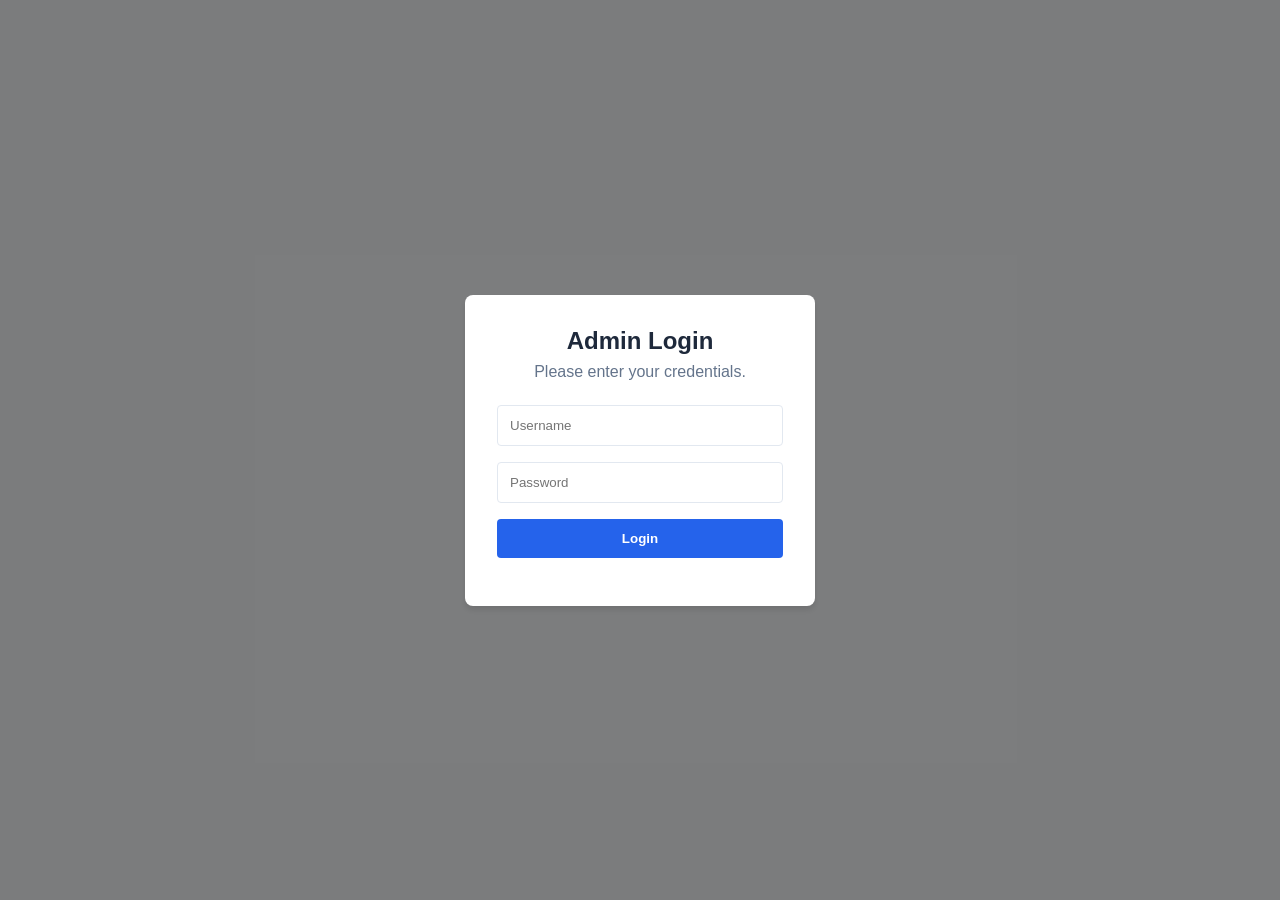
==== frontend/admin-panel/index.html @ 7ea2e39b "Initial production deployment - 10/10 ready" ====
<!doctype html>
<html lang="en">
  <head>
    <meta charset="UTF-8" />
    <meta name="viewport" content="width=device-width, initial-scale=1.0" />
    <title>Spectalpack Chatbot Admin</title>
    <link
      href="https://cdnjs.cloudflare.com/ajax/libs/font-awesome/6.0.0/css/all.min.css"
      rel="stylesheet"
    />
    <link rel="stylesheet" href="style.css" />
  </head>
  <body>
    <!-- Login Modal -->
    <div id="login-modal" class="modal">
      <div class="modal-content">
        <h2>Admin Login</h2>
        <p>Please enter your credentials.</p>
        <form id="login-form">
          <input type="text" id="username" placeholder="Username" required />
          <input
            type="password"
            id="password"
            placeholder="Password"
            required
          />
          <button type="submit">Login</button>
          <div id="login-error" class="error-msg"></div>
        </form>
      </div>
    </div>

    <!-- Main Dashboard -->
    <div id="dashboard" class="dashboard-container" style="display: none">
      <!-- Top Right Controls -->
      <div class="top-right-controls">
        <!-- Notifications Bell -->
        <div class="notification-bell-container" id="notification-bell">
          <button class="icon-btn" title="Notifications" style="position: relative;">
            <i class="fas fa-bell"></i>
            <div class="notification-badge" id="notification-badge" style="display: none;">0</div>
          </button>
          
          <!-- Dropdown -->
          <div class="notifications-dropdown" id="notifications-dropdown">
            <div class="notifications-header">
              <span>Notifications</span>
              <button class="icon-btn" id="mark-all-read-btn" style="font-size: 0.8rem; color: var(--primary-color);" title="Check recent notifications">
                Refresh
              </button>
            </div>
            <ul class="notifications-list" id="notifications-list">
              <div class="empty-notifications">No new notifications</div>
            </ul>
          </div>
        </div>

        <button id="logout-btn" class="icon-btn" title="Logout">
          <i class="fas fa-sign-out-alt"></i>
        </button>
      </div>

      <!-- Sidebar: User List -->
      <aside class="sidebar">
        <div class="sidebar-header" style="flex-direction: column; align-items: flex-start; gap: 1rem;">
          <div style="display:flex; justify-content: space-between; width: 100%; align-items: center;">
            <h2><i class="fas fa-shield-alt" style="color: var(--primary-color);"></i> 
              <span style="color:#000000">S</span><span style="color:#000000">P</span><span style="color:#000000">E</span><span style="color:#000000">C</span><span style="color:#000000">T</span><span style="color:#000000">A</span><span style="color:#000000">L</span><span style="color:#ef3937">P</span><span style="color:#20bb22">A</span><span style="color:#f6bb18">C</span><span style="color:#8f4a9d">K</span>
            </h2>
          </div>
          <nav class="sidebar-nav" style="width: 100%; display: flex; flex-direction: column; gap: 0.5rem;">
            <button id="nav-leads" class="nav-btn active" style="width: 100%; text-align: left; padding: 0.75rem; border: none; background: #f1f5f9; color: #0f172a; font-weight: 600; border-radius: 4px; cursor: pointer;">
              <i class="fas fa-users" style="margin-right: 8px;"></i> Leads & Chats
            </button>
            <button id="nav-sample-kits" class="nav-btn" style="width: 100%; text-align: left; padding: 0.75rem; border: none; background: transparent; color: #475569; font-weight: 600; border-radius: 4px; cursor: pointer;">
              <i class="fas fa-box-open" style="margin-right: 8px;"></i> Sample Kits
            </button>
          </nav>
        </div>
        
        <!-- Search and List for Leads Container -->
        <div id="leads-sidebar-content" style="display: flex; flex-direction: column; flex: 1; min-height: 0; overflow: hidden;">
            <div class="sidebar-search" style="display:flex; gap:0.5rem; padding-top: 1rem;">
                <input type="text" id="user-search" placeholder="Search leads...">
                <button id="refresh-users-btn" class="icon-btn" title="Refresh Leads" style="padding: 0 0.5rem;"><i class="fas fa-sync-alt"></i></button>
            </div>
        <ul id="user-list" class="user-list">
          <!-- Users injected here via JS -->
          <li class="loading">Loading leads...</li>
        </ul>
        </div>
      </aside>

      <!-- Main Content Area: Leads & Chats (Default View) -->
      <main class="main-content" id="main-leads" style="display: flex;">
        <!-- Header for selected user -->
        <header class="content-header" id="content-header">
          <div class="header-info">
            <h2 id="current-user-name">Select a lead</h2>
            <p id="current-user-company">to view conversation history</p>
          </div>
        </header>

        <!-- Sessions List (Middle pane) -->
        <div class="sessions-container" id="sessions-container" style="display: none">
          <h3><i class="fas fa-comments"></i> Chat Sessions</h3>
          <ul id="session-list" class="session-list">
            <!-- Sessions injected here -->
          </ul>
        </div>

        <!-- Chat History View (Right pane) -->
        <div class="chat-container" id="chat-container" style="display: none;">
            <div class="chat-header" style="display:flex; justify-content:space-between; align-items:center; padding: 1rem; border-bottom: 1px solid var(--border-color);">
                <h3><i class="fas fa-history"></i> Message History</h3>
                <button id="delete-session-btn" class="icon-btn" style="color:var(--danger);" title="Delete this chat session"><i class="fas fa-trash"></i> Delete Session</button>
            </div>
            <div id="chat-messages" class="chat-messages">
                <!-- Messages injected here -->
            </div>
        </div>

        <div id="empty-state" class="empty-state">
          <i class="fas fa-inbox fa-4x"></i>
          <p>Select a lead from the sidebar to view their sessions.</p>
        </div>
      </main>

      <!-- Main Content Area: Sample Kits -->
      <main class="main-content" id="main-sample-kits" style="display: none; padding: 2rem; overflow-y: auto;">
        <header class="content-header" style="border-bottom: 2px solid #eee; padding-bottom: 1rem; margin-bottom: 1rem; background: var(--bg-color);">
          <div class="header-info" style="display: flex; justify-content: space-between; align-items: center; width: 100%;">
            <div>
              <h2 style="font-size: 1.5rem; margin-bottom: 0.25rem;">Sample Kit Requests</h2>
              <p style="color: var(--text-muted); font-size: 0.9rem;">View all form submissions from the chatbot</p>
            </div>
            <button id="refresh-sk-btn" class="primary-btn" style="padding: 0.75rem 1.25rem; background: var(--primary-color); color: white; border: none; border-radius: 4px; cursor: pointer; font-weight: 600;">
              <i class="fas fa-sync-alt" style="margin-right: 6px;"></i> Refresh Data
            </button>
          </div>
        </header>

        <div style="overflow-x: auto; max-height: calc(100vh - 150px); overflow-y: auto; background: white; border-radius: 8px; box-shadow: 0 1px 3px rgba(0,0,0,0.1); border: 1px solid var(--border-color);">
          <table id="sk-table" style="width: 100%; border-collapse: collapse; min-width: 800px;">
            <thead>
              <tr style="background: #f8fafc; border-bottom: 2px solid var(--border-color);">
                <th style="padding: 1rem; text-align: left; font-weight: 600; color: var(--text-muted);">Date</th>
                <th style="padding: 1rem; text-align: left; font-weight: 600; color: var(--text-muted);">Name & Chat User</th>
                <th style="padding: 1rem; text-align: left; font-weight: 600; color: var(--text-muted);">Company</th>
                <th style="padding: 1rem; text-align: left; font-weight: 600; color: var(--text-muted);">Phone</th>
                <th style="padding: 1rem; text-align: left; font-weight: 600; color: var(--text-muted);">Email</th>
                <th style="padding: 1rem; text-align: left; font-weight: 600; color: var(--text-muted);">Address</th>
                <th style="padding: 1rem; text-align: left; font-weight: 600; color: var(--text-muted);">Remarks</th>
              </tr>
            </thead>
            <tbody id="sk-table-body">
              <tr><td colspan="7" style="text-align: center; padding: 2rem; color: var(--text-muted);">Loading sample kit requests...</td></tr>
            </tbody>
          </table>
        </div>
      </main>
    </div>

    <script src="script.js"></script>  </body>
</html>
---- frontend/admin-panel/style.css ----
:root {
  --primary-color: #2563eb;
  --primary-hover: #1d4ed8;
  --bg-color: #f8fafc;
  --sidebar-bg: #ffffff;
  --border-color: #e2e8f0;
  --text-main: #1e293b;
  --text-muted: #64748b;
  --message-bot: #f1f5f9;
  --message-user: #eff6ff;
  --danger: #ef4444;
}

* {
  box-sizing: border-box;
  margin: 0;
  padding: 0;
}

body {
  font-family:
    -apple-system, BlinkMacSystemFont, "Segoe UI", Roboto, Helvetica, Arial,
    sans-serif;
  background-color: var(--bg-color);
  color: var(--text-main);
  height: 100vh;
  overflow: hidden;
}

/* Modal / Login styles */
.modal {
  display: flex;
  position: fixed;
  z-index: 1000;
  left: 0;
  top: 0;
  width: 100%;
  height: 100%;
  background-color: rgba(0, 0, 0, 0.5);
  align-items: center;
  justify-content: center;
}

.modal-content {
  background-color: #fff;
  padding: 2rem;
  border-radius: 8px;
  box-shadow: 0 4px 6px rgba(0, 0, 0, 0.1);
  width: 350px;
  text-align: center;
}

.modal-content h2 {
  margin-bottom: 0.5rem;
}
.modal-content p {
  color: var(--text-muted);
  margin-bottom: 1.5rem;
}
.modal-content input {
  width: 100%;
  padding: 0.75rem;
  margin-bottom: 1rem;
  border: 1px solid var(--border-color);
  border-radius: 4px;
}
.modal-content button {
  width: 100%;
  padding: 0.75rem;
  background-color: var(--primary-color);
  color: white;
  border: none;
  border-radius: 4px;
  cursor: pointer;
  font-weight: 600;
}
.modal-content button:hover {
  background-color: var(--primary-hover);
}
.error-msg {
  color: var(--danger);
  font-size: 0.875rem;
  margin-top: 1rem;
}

/* Main Dashboard Layout */
.dashboard-container {
  display: flex;
  height: 100vh;
}

.sidebar {
  width: 300px;
  background-color: var(--sidebar-bg);
  border-right: 1px solid var(--border-color);
  display: flex;
  flex-direction: column;
}

.sidebar-header {
  padding: 1.5rem;
  border-bottom: 1px solid var(--border-color);
  display: flex;
  justify-content: space-between;
  align-items: center;
}

.icon-btn {
  background: none;
  border: none;
  color: var(--text-muted);
  cursor: pointer;
  font-size: 1.1rem;
}
.icon-btn:hover {
  color: var(--primary-color);
}

.sidebar-search {
  padding: 1rem;
  border-bottom: 1px solid var(--border-color);
}
.sidebar-search input {
  width: 100%;
  padding: 0.5rem;
  border: 1px solid var(--border-color);
  border-radius: 4px;
}

.user-list {
  flex: 1;
  overflow-y: auto;
  list-style: none;
}

.user-item {
  padding: 1rem;
  border-bottom: 1px solid var(--border-color);
  cursor: pointer;
  transition: background-color 0.2s;
}
.user-item:hover {
  background-color: var(--bg-color);
}
.user-item.active {
  background-color: var(--message-user);
  border-left: 4px solid var(--primary-color);
}
.user-name {
  font-weight: 600;
}
.user-meta {
  font-size: 0.85rem;
  color: var(--text-muted);
  margin-top: 0.25rem;
}

/* Main Content Area */
.main-content {
  flex: 1;
  display: flex;
  flex-direction: column;
  background-color: var(--bg-color);
}

.content-header {
  background-color: var(--sidebar-bg);
  padding: 1.5rem;
  border-bottom: 1px solid var(--border-color);
}

.content-header h2 {
  margin: 0;
  font-size: 1.25rem;
}
.content-header p {
  margin: 0;
  color: var(--text-muted);
  font-size: 0.9rem;
}

.empty-state {
  flex: 1;
  display: flex;
  flex-direction: column;
  align-items: center;
  justify-content: center;
  color: var(--text-muted);
}
.empty-state i {
  margin-bottom: 1rem;
  opacity: 0.5;
}

/* Sessions & Chat Split */
.sessions-container {
  padding: 1.5rem;
  border-bottom: 1px solid var(--border-color);
  background: #fff;
}
.sessions-container h3 {
  margin-bottom: 1rem;
  font-size: 1rem;
  color: var(--text-main);
}
.session-list {
  list-style: none;
  display: flex;
  gap: 1rem;
  overflow-x: auto;
  padding-bottom: 0.5rem;
}
.session-item {
  padding: 0.75rem 1rem;
  border: 1px solid var(--border-color);
  border-radius: 6px;
  cursor: pointer;
  min-width: 150px;
  background: var(--bg-color);
}
.session-item:hover {
  border-color: var(--primary-color);
}
.session-item.active {
  background: var(--primary-color);
  color: white;
  border-color: var(--primary-color);
}
.session-date {
  font-size: 0.8rem;
  display: block;
}
.session-status {
  font-size: 0.75rem;
  font-weight: bold;
  margin-top: 0.25rem;
  display: inline-block;
}

.chat-container {
  flex: 1;
  display: flex;
  flex-direction: column;
  overflow: hidden;
}
.chat-header {
  padding: 1rem 1.5rem;
  background: var(--sidebar-bg);
  border-bottom: 1px solid var(--border-color);
}
.chat-header h3 {
  font-size: 1rem;
  margin: 0;
}
.chat-messages {
  flex: 1;
  overflow-y: auto;
  padding: 1.5rem;
  display: flex;
  flex-direction: column;
  gap: 1rem;
}

.message {
  max-width: 70%;
  padding: 1rem;
  border-radius: 8px;
  line-height: 1.5;
}

.message-user {
  align-self: flex-end;
  background-color: var(--message-user);
  border: 1px solid #bfdbfe;
}

.message-bot {
  align-self: flex-start;
  background-color: var(--message-bot);
  border: 1px solid var(--border-color);
}

.message-meta {
  font-size: 0.75rem;
  color: var(--text-muted);
  margin-bottom: 0.25rem;
  font-weight: 600;
}

/* Top Right Global Controls */
.top-right-controls {
  position: absolute;
  top: 1.5rem;
  right: 1.5rem;
  display: flex;
  align-items: center;
  z-index: 100;
}

/* Notifications UI */
.notification-bell-container {
  position: relative;
  margin-right: 1rem;
}

.notification-badge {
  position: absolute;
  top: -5px;
  right: -5px;
  background-color: var(--danger);
  color: white;
  border-radius: 50%;
  width: 18px;
  height: 18px;
  font-size: 0.7rem;
  display: flex;
  align-items: center;
  justify-content: center;
  font-weight: bold;
}

.notifications-dropdown {
  position: absolute;
  top: 100%;
  right: 0;
  left: auto;
  width: 320px;
  background: white;
  border: 1px solid var(--border-color);
  border-radius: 8px;
  box-shadow: 0 4px 12px rgba(0,0,0,0.15);
  display: none;
  flex-direction: column;
  z-index: 100;
  max-height: 400px;
}

.notifications-dropdown.show {
  display: flex;
}

.notifications-header {
  padding: 1rem;
  border-bottom: 1px solid var(--border-color);
  display: flex;
  justify-content: space-between;
  align-items: center;
  font-weight: 600;
}

.notifications-list {
  flex: 1;
  overflow-y: auto;
  list-style: none;
  margin: 0;
  padding: 0;
}

.notification-item {
  padding: 1rem;
  border-bottom: 1px solid var(--border-color);
  cursor: pointer;
  transition: background 0.2s;
}

.notification-item:hover {
  background: var(--bg-color);
}

.notification-item.unread {
  background: #f0fdf4; /* Light green tint for unread */
}

.notification-title {
  font-size: 0.9rem;
  font-weight: 600;
  margin-bottom: 0.25rem;
  display: flex;
  align-items: center;
  gap: 0.5rem;
}

.notification-message {
  font-size: 0.8rem;
  color: var(--text-muted);
  margin-bottom: 0.4rem;
}

.notification-time {
  font-size: 0.7rem;
  color: #94a3b8;
}

.notification-icon-error { color: var(--danger); }
.notification-icon-lead { color: var(--primary-color); }
.notification-icon-sk { color: #10b981; }

.empty-notifications {
  padding: 2rem;
  text-align: center;
  color: var(--text-muted);
  font-size: 0.9rem;
}
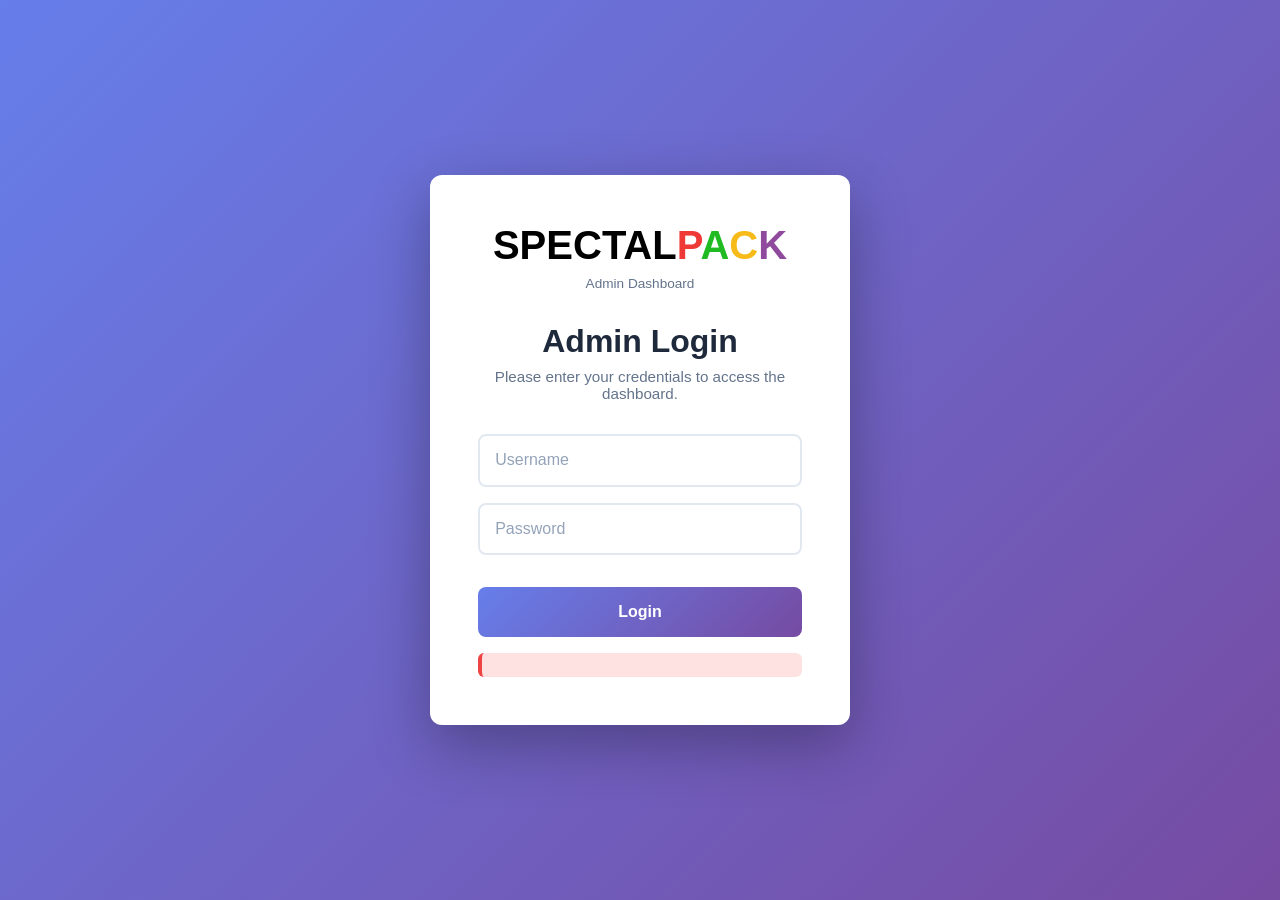
==== commit 31e2ab1f: "Fix: Improve admin login page design with professional styling and branding" ====
--- a/frontend/admin-panel/index.html
+++ b/frontend/admin-panel/index.html
@@ -14,8 +14,14 @@
     <!-- Login Modal -->
     <div id="login-modal" class="modal">
       <div class="modal-content">
+        <div style="margin-bottom: 1.5rem;">
+          <h1 style="font-size: 2.5rem; margin-bottom: 0.5rem;">
+            <span style="color:#000000">S</span><span style="color:#000000">P</span><span style="color:#000000">E</span><span style="color:#000000">C</span><span style="color:#000000">T</span><span style="color:#000000">A</span><span style="color:#000000">L</span><span style="color:#ef3937">P</span><span style="color:#20bb22">A</span><span style="color:#f6bb18">C</span><span style="color:#8f4a9d">K</span>
+          </h1>
+          <p style="font-size: 0.85rem; color: #64748b; font-weight: 500;">Admin Dashboard</p>
+        </div>
         <h2>Admin Login</h2>
-        <p>Please enter your credentials.</p>
+        <p>Please enter your credentials to access the dashboard.</p>
         <form id="login-form">
           <input type="text" id="username" placeholder="Username" required />
           <input
--- a/frontend/admin-panel/style.css
+++ b/frontend/admin-panel/style.css
@@ -36,51 +36,97 @@
   top: 0;
   width: 100%;
   height: 100%;
-  background-color: rgba(0, 0, 0, 0.5);
+  background: linear-gradient(135deg, #667eea 0%, #764ba2 100%);
   align-items: center;
   justify-content: center;
 }
 
 .modal-content {
   background-color: #fff;
-  padding: 2rem;
-  border-radius: 8px;
-  box-shadow: 0 4px 6px rgba(0, 0, 0, 0.1);
-  width: 350px;
+  padding: 3rem;
+  border-radius: 12px;
+  box-shadow: 0 20px 60px rgba(0, 0, 0, 0.3);
+  width: 420px;
   text-align: center;
+  animation: slideIn 0.4s ease-out;
+}
+
+@keyframes slideIn {
+  from {
+    opacity: 0;
+    transform: translateY(-30px);
+  }
+  to {
+    opacity: 1;
+    transform: translateY(0);
+  }
 }
 
 .modal-content h2 {
   margin-bottom: 0.5rem;
-}
+  font-size: 2rem;
+  color: #1e293b;
+  font-weight: 700;
+}
+
 .modal-content p {
   color: var(--text-muted);
-  margin-bottom: 1.5rem;
-}
+  margin-bottom: 2rem;
+  font-size: 0.95rem;
+}
+
 .modal-content input {
   width: 100%;
-  padding: 0.75rem;
+  padding: 0.95rem;
   margin-bottom: 1rem;
-  border: 1px solid var(--border-color);
-  border-radius: 4px;
-}
+  border: 2px solid var(--border-color);
+  border-radius: 8px;
+  font-size: 1rem;
+  transition: all 0.3s ease;
+  font-family: inherit;
+}
+
+.modal-content input:focus {
+  outline: none;
+  border-color: var(--primary-color);
+  box-shadow: 0 0 0 3px rgba(37, 99, 235, 0.1);
+}
+
+.modal-content input::placeholder {
+  color: #94a3b8;
+}
+
 .modal-content button {
   width: 100%;
-  padding: 0.75rem;
-  background-color: var(--primary-color);
+  padding: 1rem;
+  background: linear-gradient(135deg, #667eea 0%, #764ba2 100%);
   color: white;
   border: none;
-  border-radius: 4px;
+  border-radius: 8px;
   cursor: pointer;
-  font-weight: 600;
-}
+  font-weight: 700;
+  font-size: 1rem;
+  transition: all 0.3s ease;
+  margin-top: 1rem;
+}
+
 .modal-content button:hover {
-  background-color: var(--primary-hover);
-}
+  transform: translateY(-2px);
+  box-shadow: 0 10px 25px rgba(102, 126, 234, 0.4);
+}
+
+.modal-content button:active {
+  transform: translateY(0);
+}
+
 .error-msg {
   color: var(--danger);
   font-size: 0.875rem;
   margin-top: 1rem;
+  padding: 0.75rem;
+  background-color: #fee2e2;
+  border-radius: 6px;
+  border-left: 4px solid var(--danger);
 }
 
 /* Main Dashboard Layout */
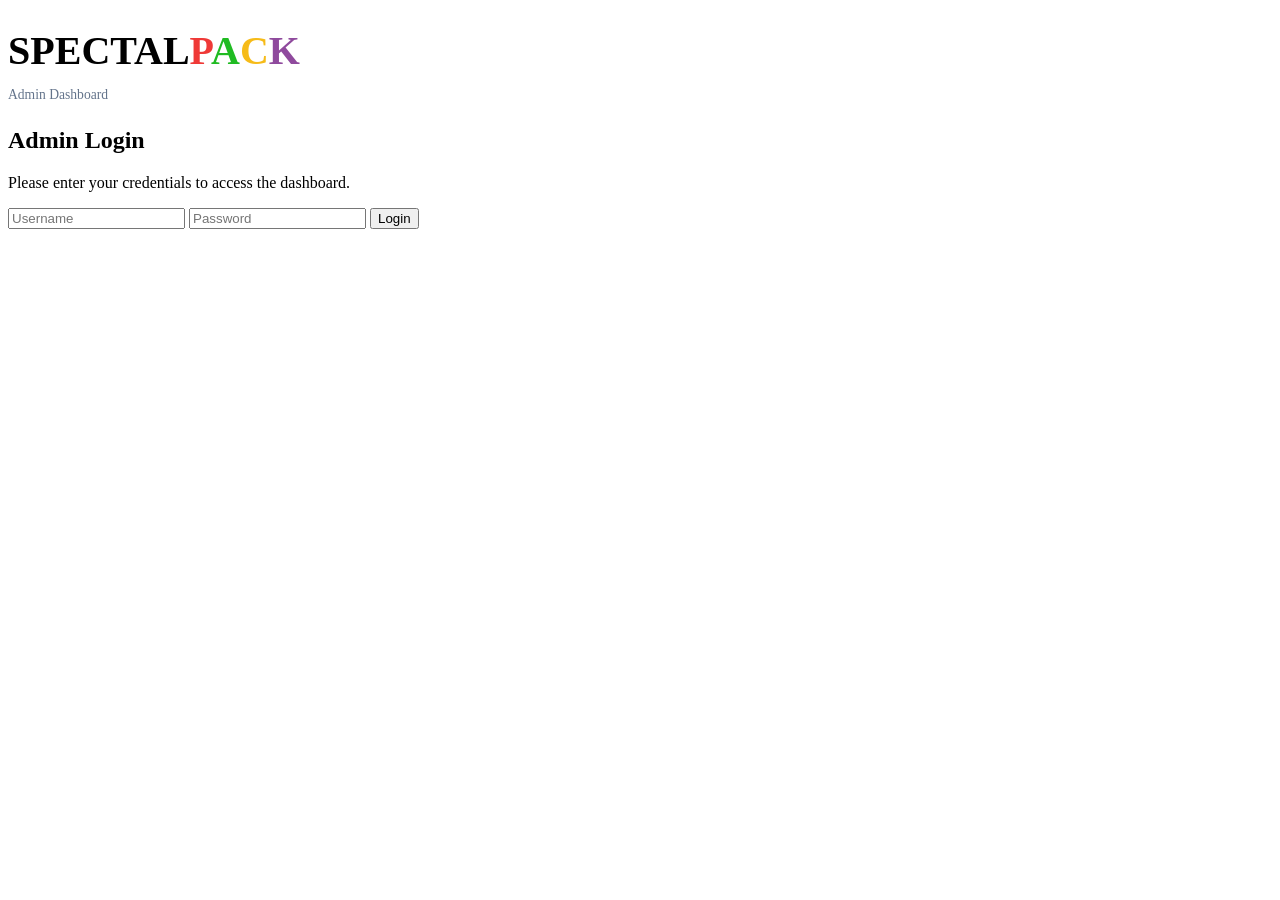
==== commit 94d0c460: "Enhance Admin Panel with premium UI/UX redesign" ====
--- a/frontend/admin-panel/index.html
+++ b/frontend/admin-panel/index.html
@@ -8,7 +8,8 @@
       href="https://cdnjs.cloudflare.com/ajax/libs/font-awesome/6.0.0/css/all.min.css"
       rel="stylesheet"
     />
-    <link rel="stylesheet" href="style.css" />
+    <link href="https://fonts.googleapis.com/css2?family=Inter:wght@300;400;500;600;700&display=swap" rel="stylesheet" />
+    <link rel="stylesheet" href="/admin/style.css" />
   </head>
   <body>
     <!-- Login Modal -->
@@ -51,7 +52,7 @@
           <div class="notifications-dropdown" id="notifications-dropdown">
             <div class="notifications-header">
               <span>Notifications</span>
-              <button class="icon-btn" id="mark-all-read-btn" style="font-size: 0.8rem; color: var(--primary-color);" title="Check recent notifications">
+              <button class="icon-btn" id="mark-all-read-btn" style="font-size: 0.8rem; color: var(--brand-secondary);" title="Check recent notifications">
                 Refresh
               </button>
             </div>
@@ -70,7 +71,7 @@
       <aside class="sidebar">
         <div class="sidebar-header" style="flex-direction: column; align-items: flex-start; gap: 1rem;">
           <div style="display:flex; justify-content: space-between; width: 100%; align-items: center;">
-            <h2><i class="fas fa-shield-alt" style="color: var(--primary-color);"></i> 
+            <h2><i class="fas fa-shield-alt" style="color: var(--brand-secondary);"></i> 
               <span style="color:#000000">S</span><span style="color:#000000">P</span><span style="color:#000000">E</span><span style="color:#000000">C</span><span style="color:#000000">T</span><span style="color:#000000">A</span><span style="color:#000000">L</span><span style="color:#ef3937">P</span><span style="color:#20bb22">A</span><span style="color:#f6bb18">C</span><span style="color:#8f4a9d">K</span>
             </h2>
           </div>
@@ -117,9 +118,9 @@
 
         <!-- Chat History View (Right pane) -->
         <div class="chat-container" id="chat-container" style="display: none;">
-            <div class="chat-header" style="display:flex; justify-content:space-between; align-items:center; padding: 1rem; border-bottom: 1px solid var(--border-color);">
+            <div class="chat-header" style="display:flex; justify-content:space-between; align-items:center; padding: 1rem; border-bottom: 1px solid var(--border-subtle);">
                 <h3><i class="fas fa-history"></i> Message History</h3>
-                <button id="delete-session-btn" class="icon-btn" style="color:var(--danger);" title="Delete this chat session"><i class="fas fa-trash"></i> Delete Session</button>
+                <button id="delete-session-btn" class="icon-btn" style="color:var(--status-danger-text);" title="Delete this chat session"><i class="fas fa-trash"></i> Delete Session</button>
             </div>
             <div id="chat-messages" class="chat-messages">
                 <!-- Messages injected here -->
@@ -134,22 +135,22 @@
 
       <!-- Main Content Area: Sample Kits -->
       <main class="main-content" id="main-sample-kits" style="display: none; padding: 2rem; overflow-y: auto;">
-        <header class="content-header" style="border-bottom: 2px solid #eee; padding-bottom: 1rem; margin-bottom: 1rem; background: var(--bg-color);">
+        <header class="content-header" style="border-bottom: 2px solid #eee; padding-bottom: 1rem; margin-bottom: 1rem; background: var(--bg-surface);">
           <div class="header-info" style="display: flex; justify-content: space-between; align-items: center; width: 100%;">
             <div>
               <h2 style="font-size: 1.5rem; margin-bottom: 0.25rem;">Sample Kit Requests</h2>
               <p style="color: var(--text-muted); font-size: 0.9rem;">View all form submissions from the chatbot</p>
             </div>
-            <button id="refresh-sk-btn" class="primary-btn" style="padding: 0.75rem 1.25rem; background: var(--primary-color); color: white; border: none; border-radius: 4px; cursor: pointer; font-weight: 600;">
+            <button id="refresh-sk-btn" class="primary-btn" style="padding: 0.75rem 1.25rem; background: var(--brand-secondary); color: white; border: none; border-radius: 4px; cursor: pointer; font-weight: 600;">
               <i class="fas fa-sync-alt" style="margin-right: 6px;"></i> Refresh Data
             </button>
           </div>
         </header>
 
-        <div style="overflow-x: auto; max-height: calc(100vh - 150px); overflow-y: auto; background: white; border-radius: 8px; box-shadow: 0 1px 3px rgba(0,0,0,0.1); border: 1px solid var(--border-color);">
+        <div style="overflow-x: auto; max-height: calc(100vh - 150px); overflow-y: auto; background: white; border-radius: 8px; box-shadow: 0 1px 3px rgba(0,0,0,0.1); border: 1px solid var(--border-subtle);">
           <table id="sk-table" style="width: 100%; border-collapse: collapse; min-width: 800px;">
             <thead>
-              <tr style="background: #f8fafc; border-bottom: 2px solid var(--border-color);">
+              <tr style="background: #f8fafc; border-bottom: 2px solid var(--border-subtle);">
                 <th style="padding: 1rem; text-align: left; font-weight: 600; color: var(--text-muted);">Date</th>
                 <th style="padding: 1rem; text-align: left; font-weight: 600; color: var(--text-muted);">Name & Chat User</th>
                 <th style="padding: 1rem; text-align: left; font-weight: 600; color: var(--text-muted);">Company</th>
@@ -167,6 +168,5 @@
       </main>
     </div>
 
-    <script src="script.js"></script>  </body>
+    <script src="/admin/script.js"></script>  </body>
 </html>
-
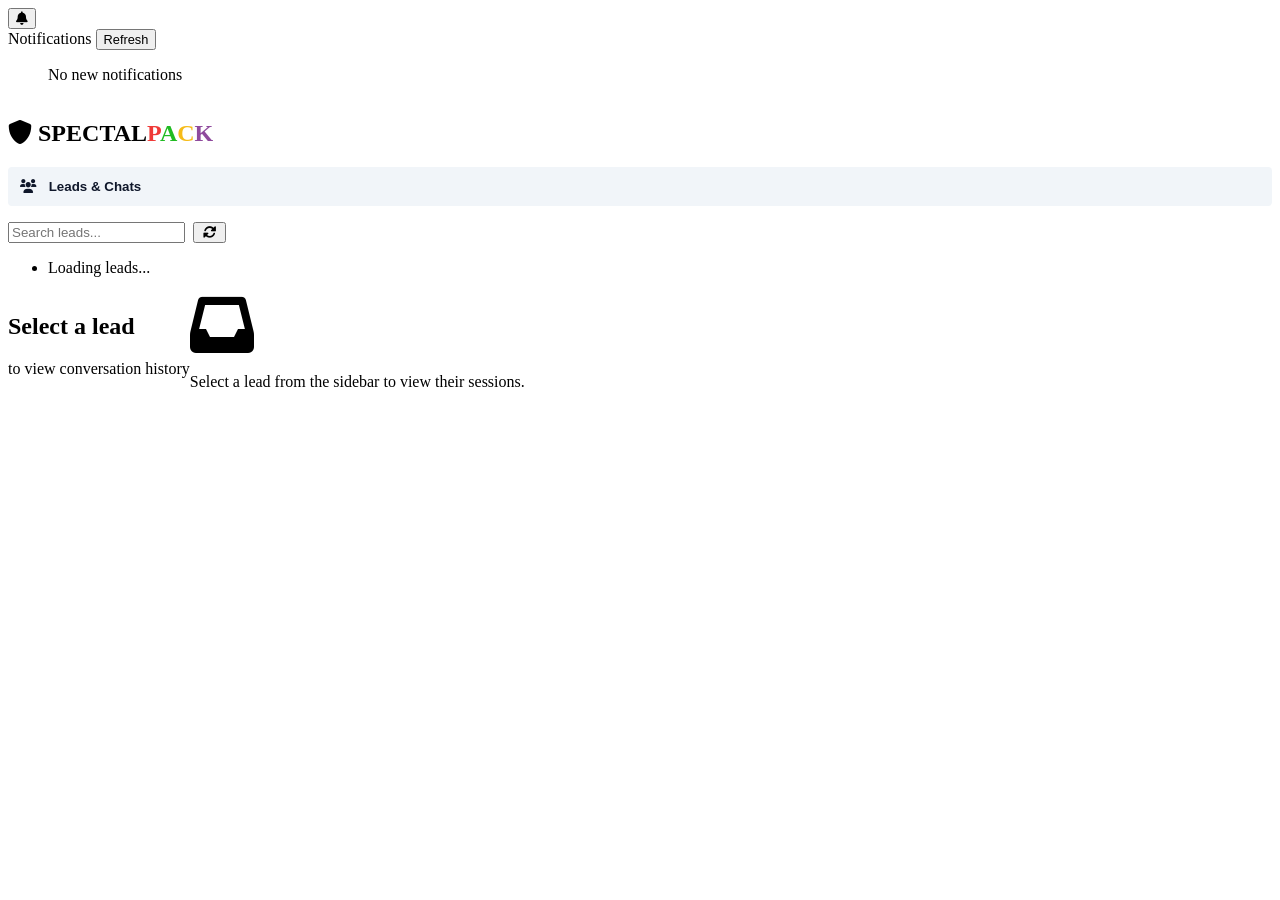
==== commit eea46555: "Bypass admin panel authentication - open access for now" ====
--- a/frontend/admin-panel/index.html
+++ b/frontend/admin-panel/index.html
@@ -12,33 +12,9 @@
     <link rel="stylesheet" href="/admin/style.css" />
   </head>
   <body>
-    <!-- Login Modal -->
-    <div id="login-modal" class="modal">
-      <div class="modal-content">
-        <div style="margin-bottom: 1.5rem;">
-          <h1 style="font-size: 2.5rem; margin-bottom: 0.5rem;">
-            <span style="color:#000000">S</span><span style="color:#000000">P</span><span style="color:#000000">E</span><span style="color:#000000">C</span><span style="color:#000000">T</span><span style="color:#000000">A</span><span style="color:#000000">L</span><span style="color:#ef3937">P</span><span style="color:#20bb22">A</span><span style="color:#f6bb18">C</span><span style="color:#8f4a9d">K</span>
-          </h1>
-          <p style="font-size: 0.85rem; color: #64748b; font-weight: 500;">Admin Dashboard</p>
-        </div>
-        <h2>Admin Login</h2>
-        <p>Please enter your credentials to access the dashboard.</p>
-        <form id="login-form">
-          <input type="text" id="username" placeholder="Username" required />
-          <input
-            type="password"
-            id="password"
-            placeholder="Password"
-            required
-          />
-          <button type="submit">Login</button>
-          <div id="login-error" class="error-msg"></div>
-        </form>
-      </div>
-    </div>
 
     <!-- Main Dashboard -->
-    <div id="dashboard" class="dashboard-container" style="display: none">
+    <div id="dashboard" class="dashboard-container">
       <!-- Top Right Controls -->
       <div class="top-right-controls">
         <!-- Notifications Bell -->
@@ -62,9 +38,6 @@
           </div>
         </div>
 
-        <button id="logout-btn" class="icon-btn" title="Logout">
-          <i class="fas fa-sign-out-alt"></i>
-        </button>
       </div>
 
       <!-- Sidebar: User List -->
@@ -79,9 +52,7 @@
             <button id="nav-leads" class="nav-btn active" style="width: 100%; text-align: left; padding: 0.75rem; border: none; background: #f1f5f9; color: #0f172a; font-weight: 600; border-radius: 4px; cursor: pointer;">
               <i class="fas fa-users" style="margin-right: 8px;"></i> Leads & Chats
             </button>
-            <button id="nav-sample-kits" class="nav-btn" style="width: 100%; text-align: left; padding: 0.75rem; border: none; background: transparent; color: #475569; font-weight: 600; border-radius: 4px; cursor: pointer;">
-              <i class="fas fa-box-open" style="margin-right: 8px;"></i> Sample Kits
-            </button>
+
           </nav>
         </div>
         
@@ -132,41 +103,8 @@
           <p>Select a lead from the sidebar to view their sessions.</p>
         </div>
       </main>
-
-      <!-- Main Content Area: Sample Kits -->
-      <main class="main-content" id="main-sample-kits" style="display: none; padding: 2rem; overflow-y: auto;">
-        <header class="content-header" style="border-bottom: 2px solid #eee; padding-bottom: 1rem; margin-bottom: 1rem; background: var(--bg-surface);">
-          <div class="header-info" style="display: flex; justify-content: space-between; align-items: center; width: 100%;">
-            <div>
-              <h2 style="font-size: 1.5rem; margin-bottom: 0.25rem;">Sample Kit Requests</h2>
-              <p style="color: var(--text-muted); font-size: 0.9rem;">View all form submissions from the chatbot</p>
-            </div>
-            <button id="refresh-sk-btn" class="primary-btn" style="padding: 0.75rem 1.25rem; background: var(--brand-secondary); color: white; border: none; border-radius: 4px; cursor: pointer; font-weight: 600;">
-              <i class="fas fa-sync-alt" style="margin-right: 6px;"></i> Refresh Data
-            </button>
-          </div>
-        </header>
-
-        <div style="overflow-x: auto; max-height: calc(100vh - 150px); overflow-y: auto; background: white; border-radius: 8px; box-shadow: 0 1px 3px rgba(0,0,0,0.1); border: 1px solid var(--border-subtle);">
-          <table id="sk-table" style="width: 100%; border-collapse: collapse; min-width: 800px;">
-            <thead>
-              <tr style="background: #f8fafc; border-bottom: 2px solid var(--border-subtle);">
-                <th style="padding: 1rem; text-align: left; font-weight: 600; color: var(--text-muted);">Date</th>
-                <th style="padding: 1rem; text-align: left; font-weight: 600; color: var(--text-muted);">Name & Chat User</th>
-                <th style="padding: 1rem; text-align: left; font-weight: 600; color: var(--text-muted);">Company</th>
-                <th style="padding: 1rem; text-align: left; font-weight: 600; color: var(--text-muted);">Phone</th>
-                <th style="padding: 1rem; text-align: left; font-weight: 600; color: var(--text-muted);">Email</th>
-                <th style="padding: 1rem; text-align: left; font-weight: 600; color: var(--text-muted);">Address</th>
-                <th style="padding: 1rem; text-align: left; font-weight: 600; color: var(--text-muted);">Remarks</th>
-              </tr>
-            </thead>
-            <tbody id="sk-table-body">
-              <tr><td colspan="7" style="text-align: center; padding: 2rem; color: var(--text-muted);">Loading sample kit requests...</td></tr>
-            </tbody>
-          </table>
-        </div>
-      </main>
     </div>
 
     <script src="/admin/script.js"></script>  </body>
 </html>
+
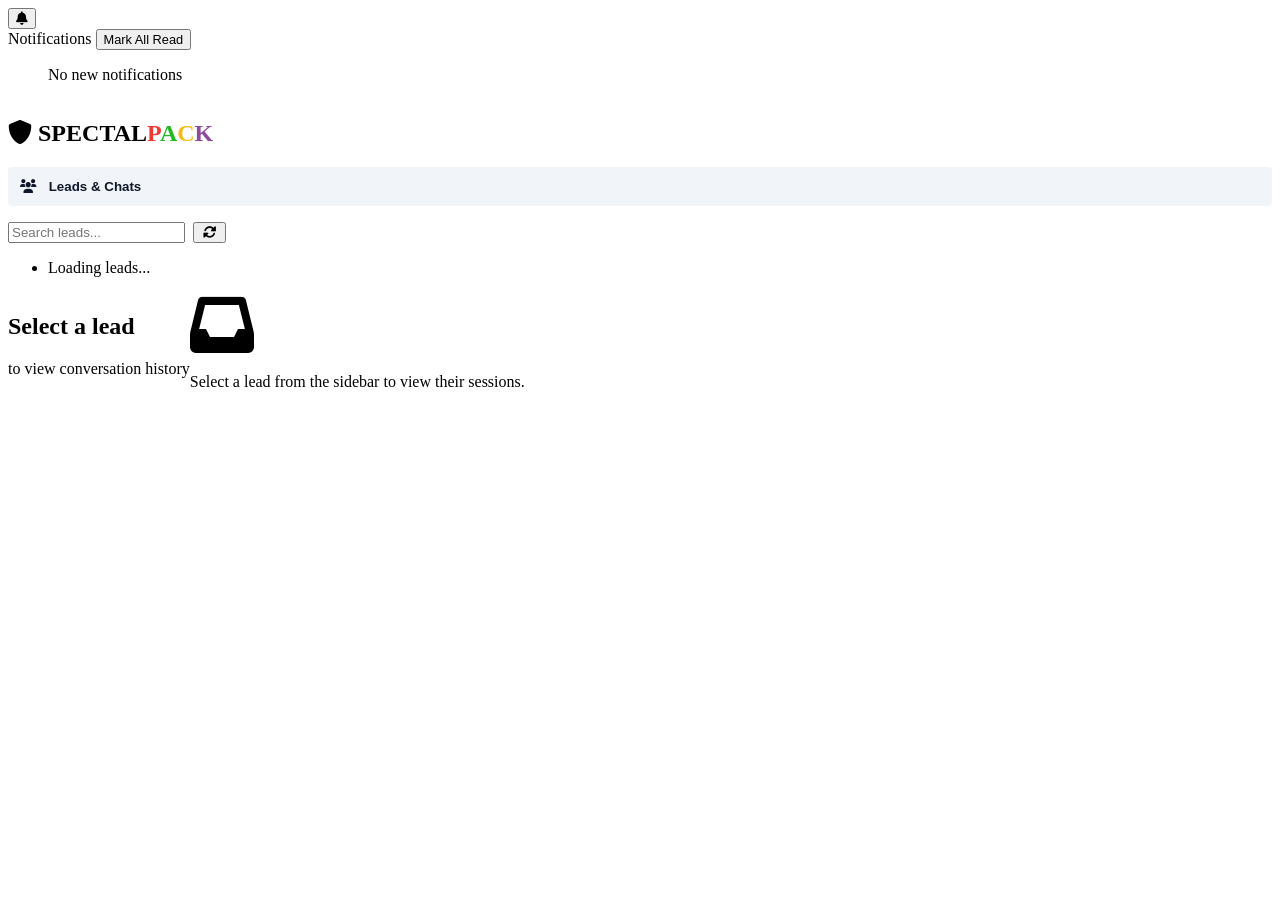
==== commit 1bf2192c: "Fix admin panel notifications - dropdown show/hide, scrolling, icons, mark-all-read" ====
--- a/frontend/admin-panel/index.html
+++ b/frontend/admin-panel/index.html
@@ -28,8 +28,8 @@
           <div class="notifications-dropdown" id="notifications-dropdown">
             <div class="notifications-header">
               <span>Notifications</span>
-              <button class="icon-btn" id="mark-all-read-btn" style="font-size: 0.8rem; color: var(--brand-secondary);" title="Check recent notifications">
-                Refresh
+              <button class="icon-btn" id="mark-all-read-btn" style="font-size: 0.8rem; color: var(--brand-secondary);" title="Mark all as read">
+                Mark All Read
               </button>
             </div>
             <ul class="notifications-list" id="notifications-list">
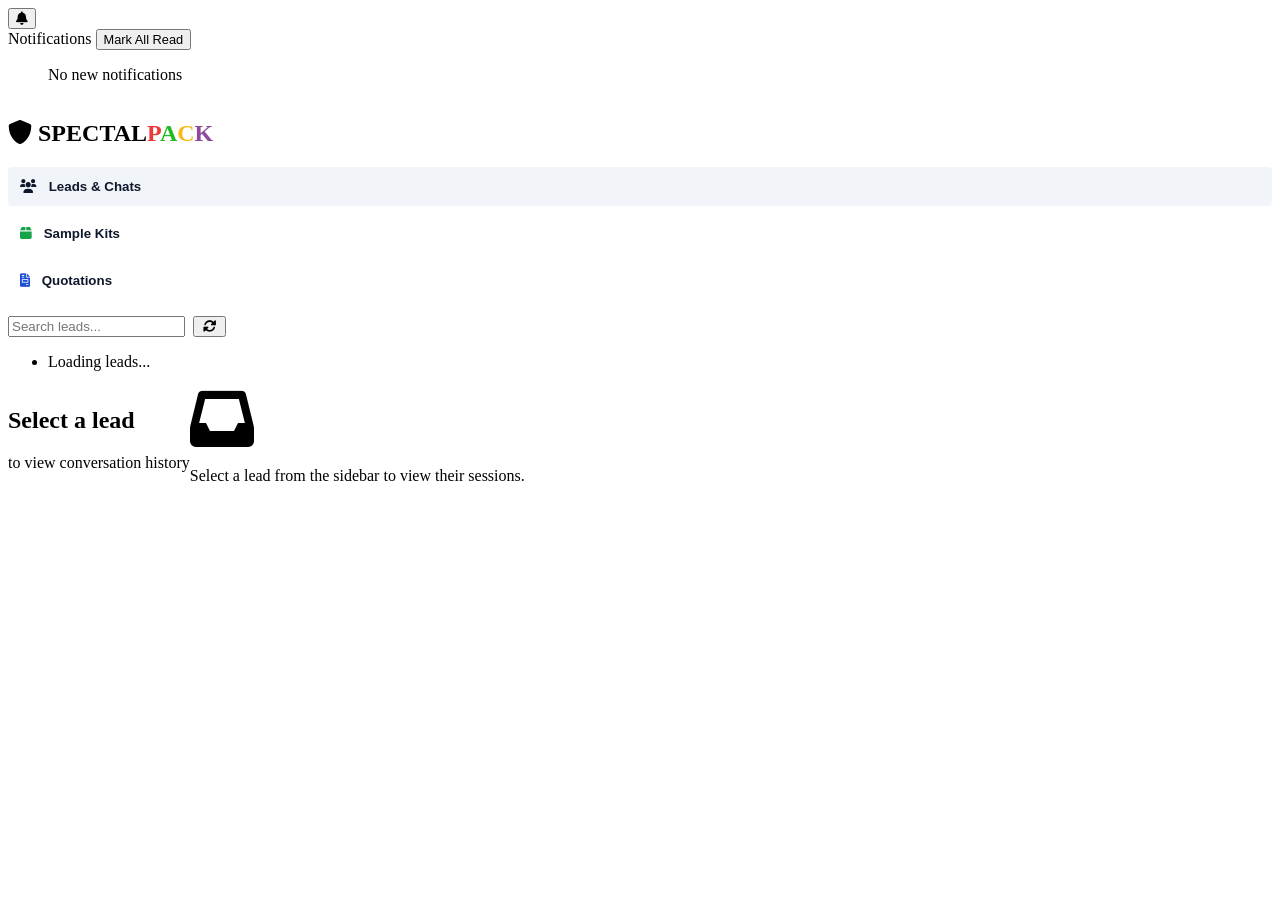
==== commit 2184c6be: "feat: add Sample Kit and Quotation forms to chatbot widget and admin panel" ====
--- a/frontend/admin-panel/index.html
+++ b/frontend/admin-panel/index.html
@@ -40,7 +40,7 @@
 
       </div>
 
-      <!-- Sidebar: User List -->
+      <!-- Sidebar -->
       <aside class="sidebar">
         <div class="sidebar-header" style="flex-direction: column; align-items: flex-start; gap: 1rem;">
           <div style="display:flex; justify-content: space-between; width: 100%; align-items: center;">
@@ -50,9 +50,14 @@
           </div>
           <nav class="sidebar-nav" style="width: 100%; display: flex; flex-direction: column; gap: 0.5rem;">
             <button id="nav-leads" class="nav-btn active" style="width: 100%; text-align: left; padding: 0.75rem; border: none; background: #f1f5f9; color: #0f172a; font-weight: 600; border-radius: 4px; cursor: pointer;">
-              <i class="fas fa-users" style="margin-right: 8px;"></i> Leads & Chats
+              <i class="fas fa-users" style="margin-right: 8px;"></i> Leads &amp; Chats
             </button>
-
+            <button id="nav-sample-kits" class="nav-btn" style="width: 100%; text-align: left; padding: 0.75rem; border: none; background: transparent; color: #0f172a; font-weight: 600; border-radius: 4px; cursor: pointer;">
+              <i class="fas fa-box" style="margin-right: 8px; color: #16a34a;"></i> Sample Kits
+            </button>
+            <button id="nav-quotations" class="nav-btn" style="width: 100%; text-align: left; padding: 0.75rem; border: none; background: transparent; color: #0f172a; font-weight: 600; border-radius: 4px; cursor: pointer;">
+              <i class="fas fa-file-invoice" style="margin-right: 8px; color: #1d4ed8;"></i> Quotations
+            </button>
           </nav>
         </div>
         
@@ -69,7 +74,7 @@
         </div>
       </aside>
 
-      <!-- Main Content Area: Leads & Chats (Default View) -->
+      <!-- Main Content: Leads & Chats (Default View) -->
       <main class="main-content" id="main-leads" style="display: flex;">
         <!-- Header for selected user -->
         <header class="content-header" id="content-header">
@@ -103,8 +108,75 @@
           <p>Select a lead from the sidebar to view their sessions.</p>
         </div>
       </main>
+
+      <!-- Main Content: Sample Kits -->
+      <main class="main-content" id="main-sample-kits" style="display: none; flex-direction: column;">
+        <header class="content-header">
+          <div class="header-info">
+            <h2><i class="fas fa-box" style="color:#16a34a; margin-right:8px;"></i>Sample Kit Requests</h2>
+            <p id="sample-kits-count">Loading...</p>
+          </div>
+          <button id="refresh-sample-kits-btn" class="icon-btn" title="Refresh" style="margin-left:auto;">
+            <i class="fas fa-sync-alt"></i>
+          </button>
+        </header>
+        <div style="flex:1; overflow:auto; padding:1rem;">
+          <table class="submissions-table" id="sample-kits-table">
+            <thead>
+              <tr>
+                <th>Date</th>
+                <th>Name</th>
+                <th>Company</th>
+                <th>Email</th>
+                <th>Phone</th>
+                <th>Products</th>
+                <th>Quantity</th>
+                <th>Address</th>
+                <th></th>
+              </tr>
+            </thead>
+            <tbody id="sample-kits-tbody">
+              <tr><td colspan="9" style="text-align:center; color:#94a3b8; padding:2rem;">Loading...</td></tr>
+            </tbody>
+          </table>
+        </div>
+      </main>
+
+      <!-- Main Content: Quotations -->
+      <main class="main-content" id="main-quotations" style="display: none; flex-direction: column;">
+        <header class="content-header">
+          <div class="header-info">
+            <h2><i class="fas fa-file-invoice" style="color:#1d4ed8; margin-right:8px;"></i>Quotation Requests</h2>
+            <p id="quotations-count">Loading...</p>
+          </div>
+          <button id="refresh-quotations-btn" class="icon-btn" title="Refresh" style="margin-left:auto;">
+            <i class="fas fa-sync-alt"></i>
+          </button>
+        </header>
+        <div style="flex:1; overflow:auto; padding:1rem;">
+          <table class="submissions-table" id="quotations-table">
+            <thead>
+              <tr>
+                <th>Date</th>
+                <th>Name</th>
+                <th>Company</th>
+                <th>Email</th>
+                <th>Phone</th>
+                <th>Product Type</th>
+                <th>Qty</th>
+                <th>Timeline</th>
+                <th>Notes</th>
+                <th></th>
+              </tr>
+            </thead>
+            <tbody id="quotations-tbody">
+              <tr><td colspan="10" style="text-align:center; color:#94a3b8; padding:2rem;">Loading...</td></tr>
+            </tbody>
+          </table>
+        </div>
+      </main>
+
     </div>
 
     <script src="/admin/script.js"></script>  </body>
 </html>
-
